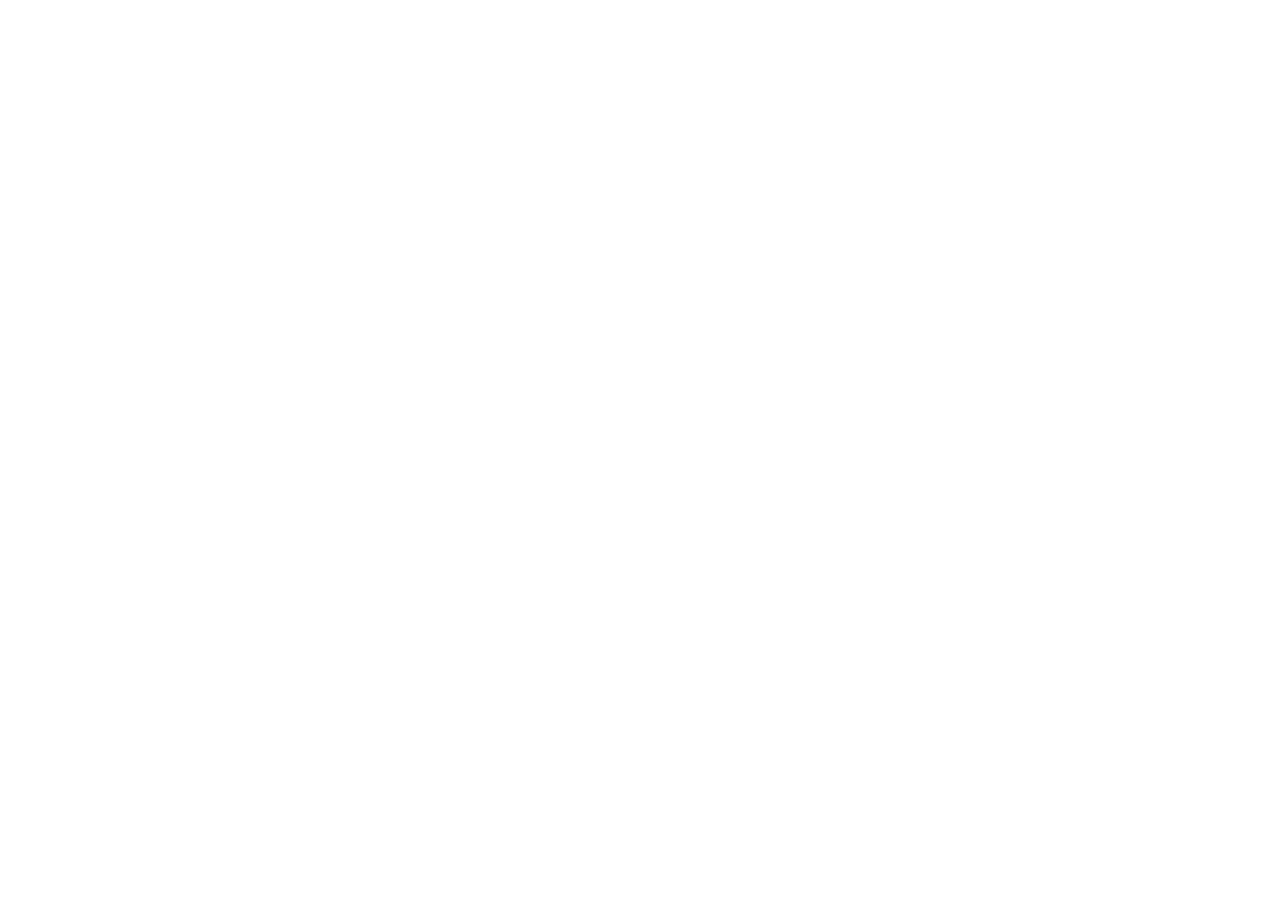
==== index.html @ 9a375844 "04/07 Studying" ====
<!DOCTYPE html>
<html lang="pt-br">
<head>
    <meta charset="UTF-8">
    <meta name="viewport" content="width=device-width, initial-scale=1.0">
    <title>project1</title>
</head>
<body>
    
</body>
</html>
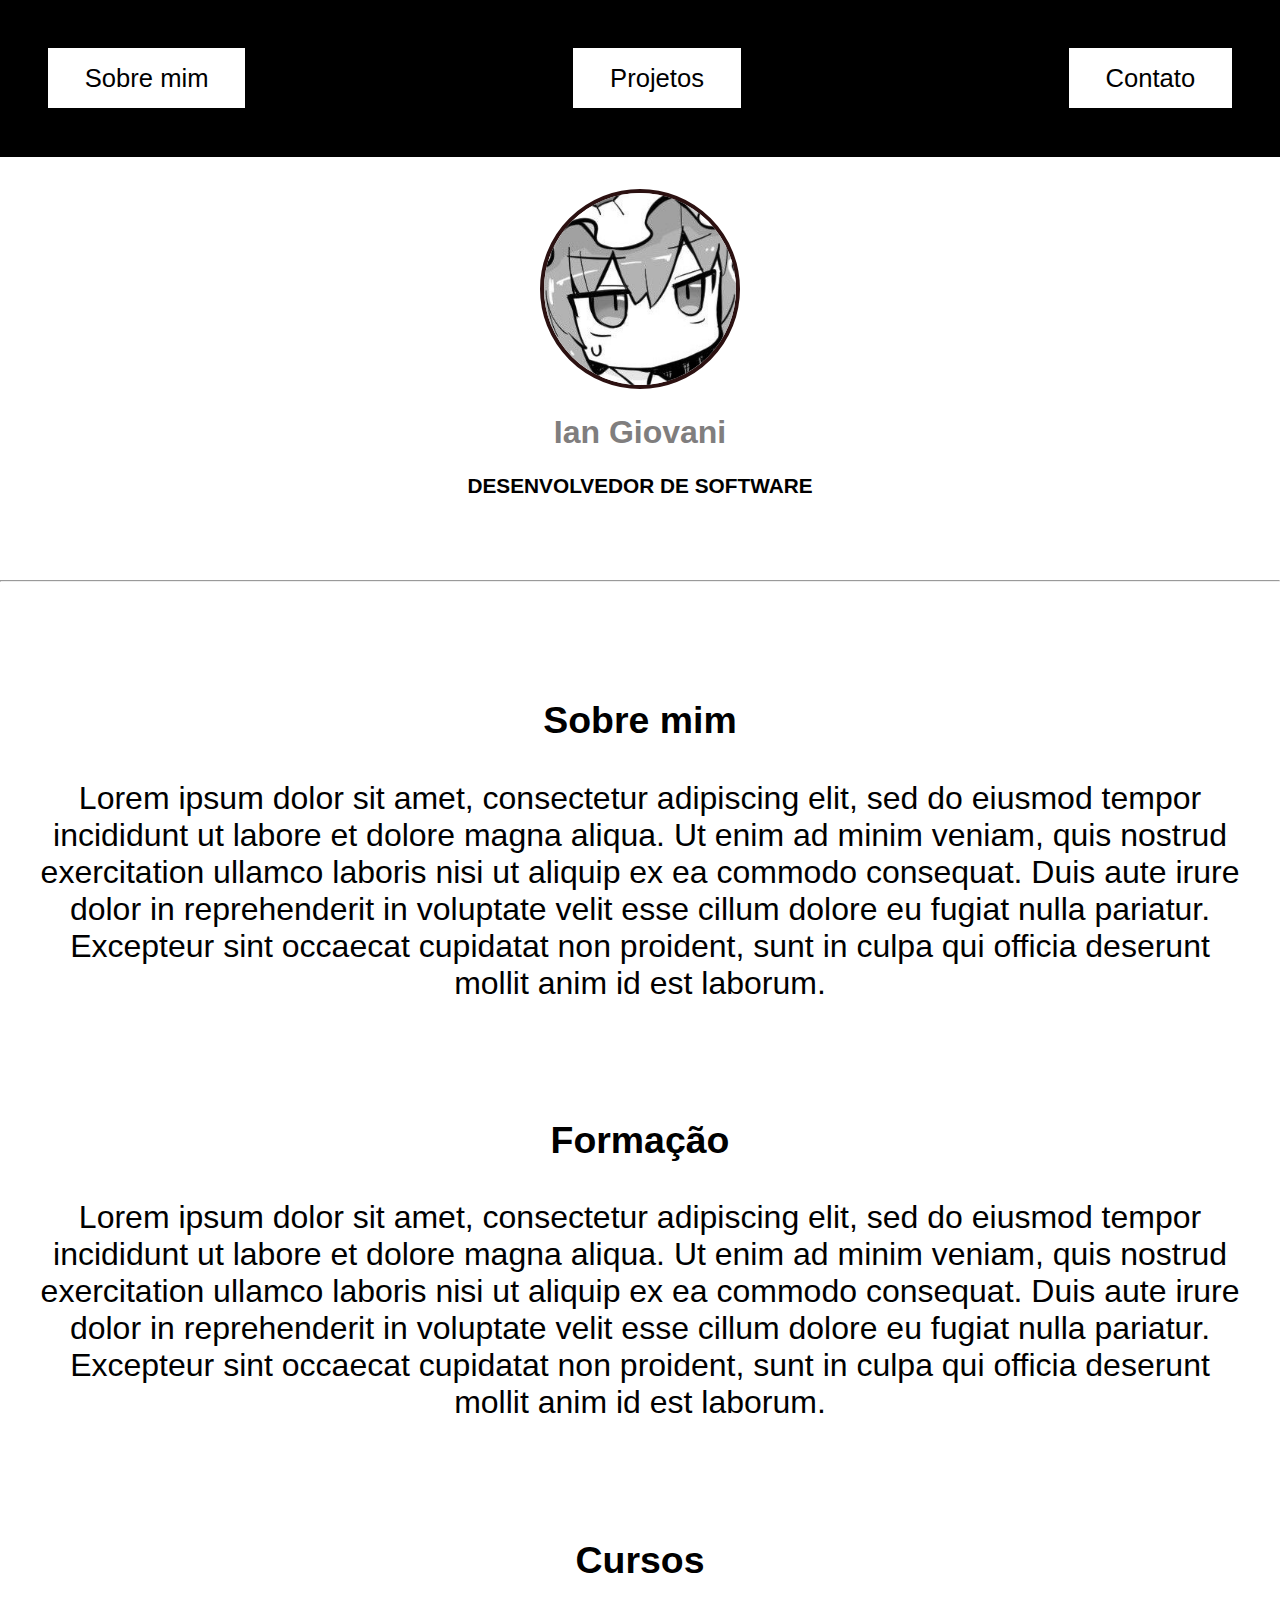
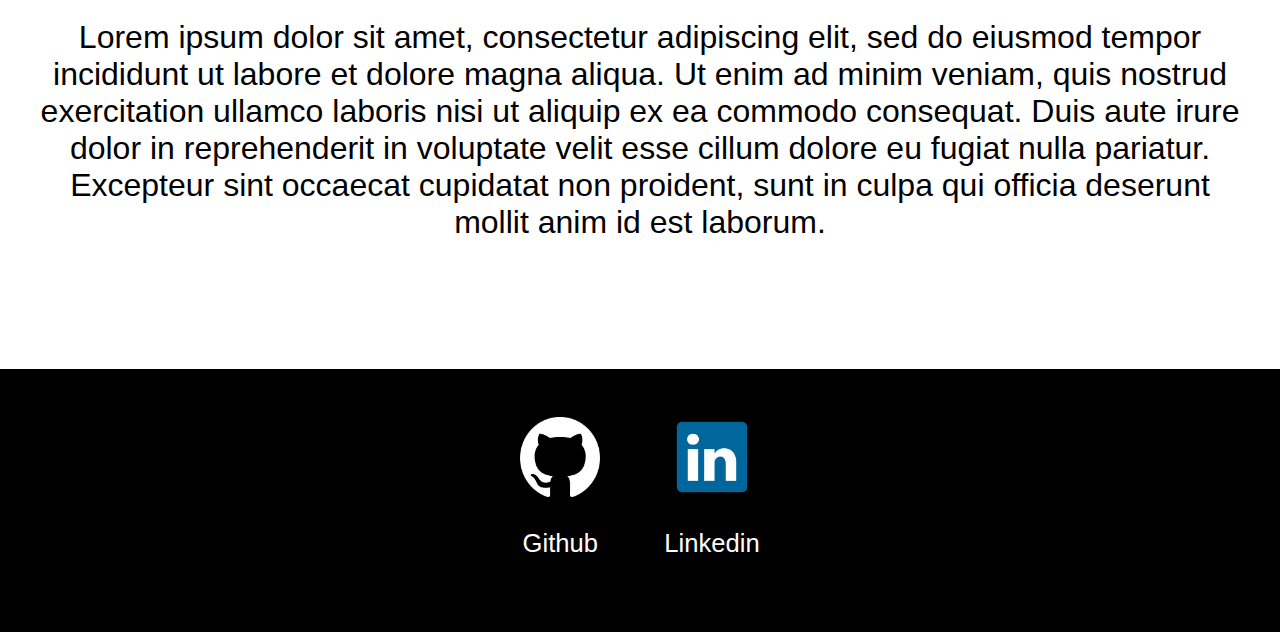
==== commit fed2e8c5: "ayo" ====
--- a/index.html
+++ b/index.html
@@ -1,11 +1,68 @@
 <!DOCTYPE html>
-<html lang="pt-br">
+<html lang="en">
 <head>
     <meta charset="UTF-8">
     <meta name="viewport" content="width=device-width, initial-scale=1.0">
-    <title>project1</title>
+    <title>ianmene</title>
+    <link rel="stylesheet" href="style.css">
 </head>
+
 <body>
+    <div class="container">
+        <nav>
+            <ul>
+                <li>
+                    <a href="index.html">Sobre mim</a>
+                </li>
+                <li>
+                    <a href="projects.html">Projetos</a>
+                </li>
+                <li>
+                    <a href="contact.html">Contato</a>
+                </li>
+            </ul>
+        </nav>
+
+        <header>
+            <div class="center"> 
+                <img src="img\1b86e1721080ce35b5c79310df2954fc.jpg" \>
+            </div>
+            <h1>Ian Giovani</h1>
+            <h2>DESENVOLVEDOR DE SOFTWARE</h2>
+            <hr />
+        </header>
+
+        <main>
+            <section>
+                <h3>Sobre mim</h3>
+                <p>
+                    Lorem ipsum dolor sit amet, consectetur adipiscing elit, sed do eiusmod tempor incididunt ut labore et dolore magna aliqua. Ut enim ad minim veniam, quis nostrud exercitation ullamco laboris nisi ut aliquip ex ea commodo consequat. Duis aute irure dolor in reprehenderit in voluptate velit esse cillum dolore eu fugiat nulla pariatur. Excepteur sint occaecat cupidatat non proident, sunt in culpa qui officia deserunt mollit anim id est laborum.               
+                </p>
+            </section>
+            <section>
+                <h3>Formação</h3>
+                <p>
+                    Lorem ipsum dolor sit amet, consectetur adipiscing elit, sed do eiusmod tempor incididunt ut labore et dolore magna aliqua. Ut enim ad minim veniam, quis nostrud exercitation ullamco laboris nisi ut aliquip ex ea commodo consequat. Duis aute irure dolor in reprehenderit in voluptate velit esse cillum dolore eu fugiat nulla pariatur. Excepteur sint occaecat cupidatat non proident, sunt in culpa qui officia deserunt mollit anim id est laborum.
+                </p>
+            </section>
+            <section>
+                <h3>Cursos</h3>
+                <p>
+                    Lorem ipsum dolor sit amet, consectetur adipiscing elit, sed do eiusmod tempor incididunt ut labore et dolore magna aliqua. Ut enim ad minim veniam, quis nostrud exercitation ullamco laboris nisi ut aliquip ex ea commodo consequat. Duis aute irure dolor in reprehenderit in voluptate velit esse cillum dolore eu fugiat nulla pariatur. Excepteur sint occaecat cupidatat non proident, sunt in culpa qui officia deserunt mollit anim id est laborum.
+                </p>
+            </section>
+        </main>
     
+        <footer>
+            <a href="https://github.com/iangiovani">
+                <img src="img\github-icon-2048x1988-jzvzcf2t.png"/>
+                <p>Github</p>
+            </a>
+            <a href="https://www.linkedin.com/in/ian-giovani-mota-de-arruda-405245246/">
+                <img src="img\logo-linkedin-icon-2048.png"/>
+                <p>Linkedin</p>
+            </a>
+        </footer>
+    </div>  
 </body>
 </html>--- a/style.css
+++ b/style.css
@@ -0,0 +1,116 @@
+body {
+    color: rgb(0, 0, 0);
+    background-color: rgb(255, 255, 255);
+    margin: 0rem;
+    padding: 0;
+}
+
+* {
+    font-family: Arial, Helvetica, sans-serif;
+}
+
+ul {
+    display: flex;
+    justify-content: space-between;
+    list-style-type: none;
+    align-items: center;
+    text-align: center;
+    padding: 4rem 3rem;
+    background-color: rgb(0, 0, 0);
+    margin: 0;
+}
+
+
+a {
+    color: rgb(0, 0, 0);
+    text-decoration: none;
+    border: 0.1rem;
+    font-size: 1.6rem;
+}
+
+hr {
+    margin-bottom: 0;
+}
+
+header img {
+    width: 12rem;
+    height: 12rem;
+    border-radius: 50%;
+    border: 0.3rem solid rgb(44, 17, 17);
+    margin-top: 2rem;
+}
+
+.center {
+    text-align: center;
+}
+
+h1 {
+    color: rgb(128, 126, 126);
+    text-align: center;
+    padding-bottom: 0.1rem;
+}
+
+h2 {
+    text-align: center;
+    padding-bottom: 4rem;
+    font-size: 1.3rem;
+}
+
+main {
+    font-size: 2rem;
+    padding-top: 0rem;
+    padding-left: 0rem;
+    padding-bottom: 6rem;
+    text-align: center;
+}
+
+main h3 {
+    padding-top: 5rem;
+}
+
+footer img {
+    width: 5rem;
+    height: 5rem;
+    margin: 0;
+}
+
+footer {
+    display: flex;
+    justify-content: center;
+    text-align: center;
+    background-color: black;
+    padding: 1rem 3rem;
+}
+
+footer a {
+    margin: 2rem;
+    text-align: center;
+    color: rgb(255, 253, 253);
+    text-decoration: none;
+    background-color: black
+}
+
+footer p {
+    text-align: center;
+}
+
+.container {
+    padding: 0rem 0rem;
+}
+
+nav a:hover {
+    color: rgb(201, 201, 201);
+    cursor: pointer;
+    size-adjust: 1rem;
+}
+
+nav a {
+    padding: 1rem 2.3rem;
+    background-color: rgb(255, 255, 255);
+    background-image: ;
+    transition: 0.3s;
+}
+
+main section {
+    margin: 2rem;
+}